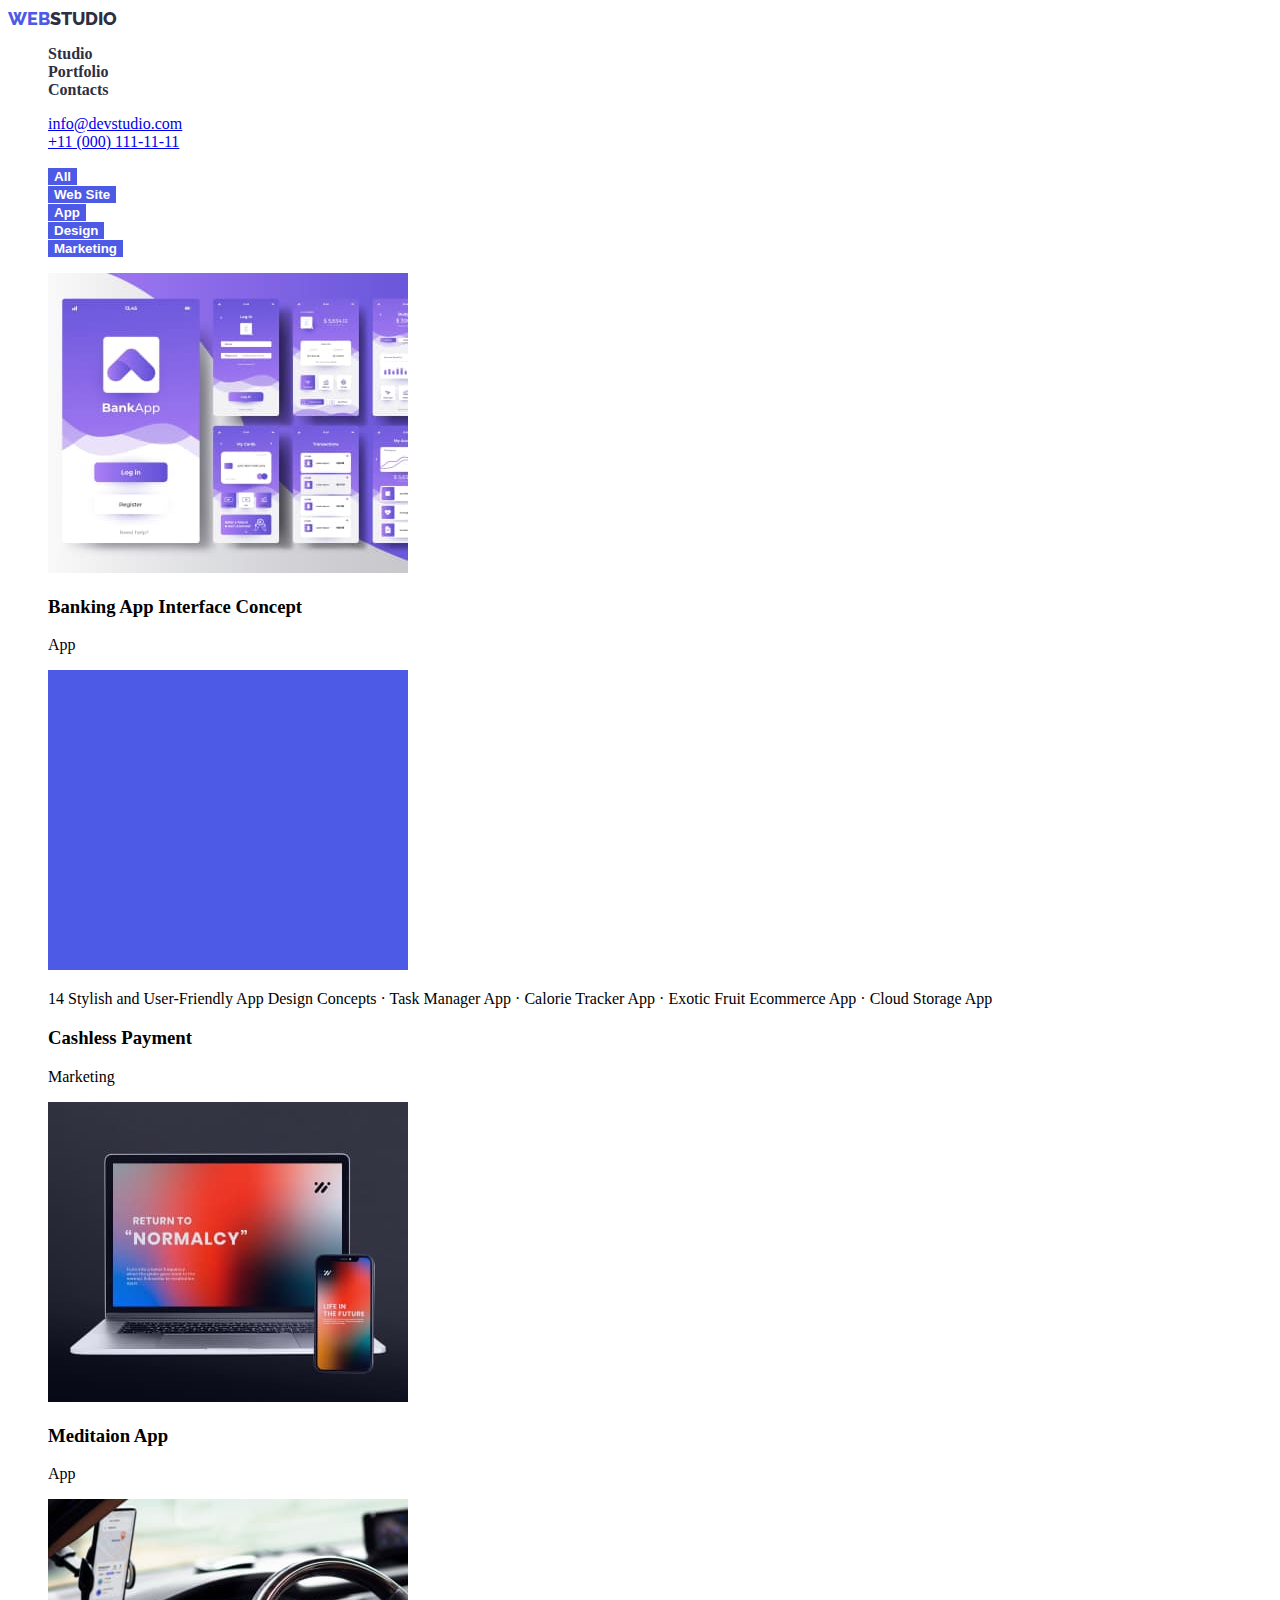
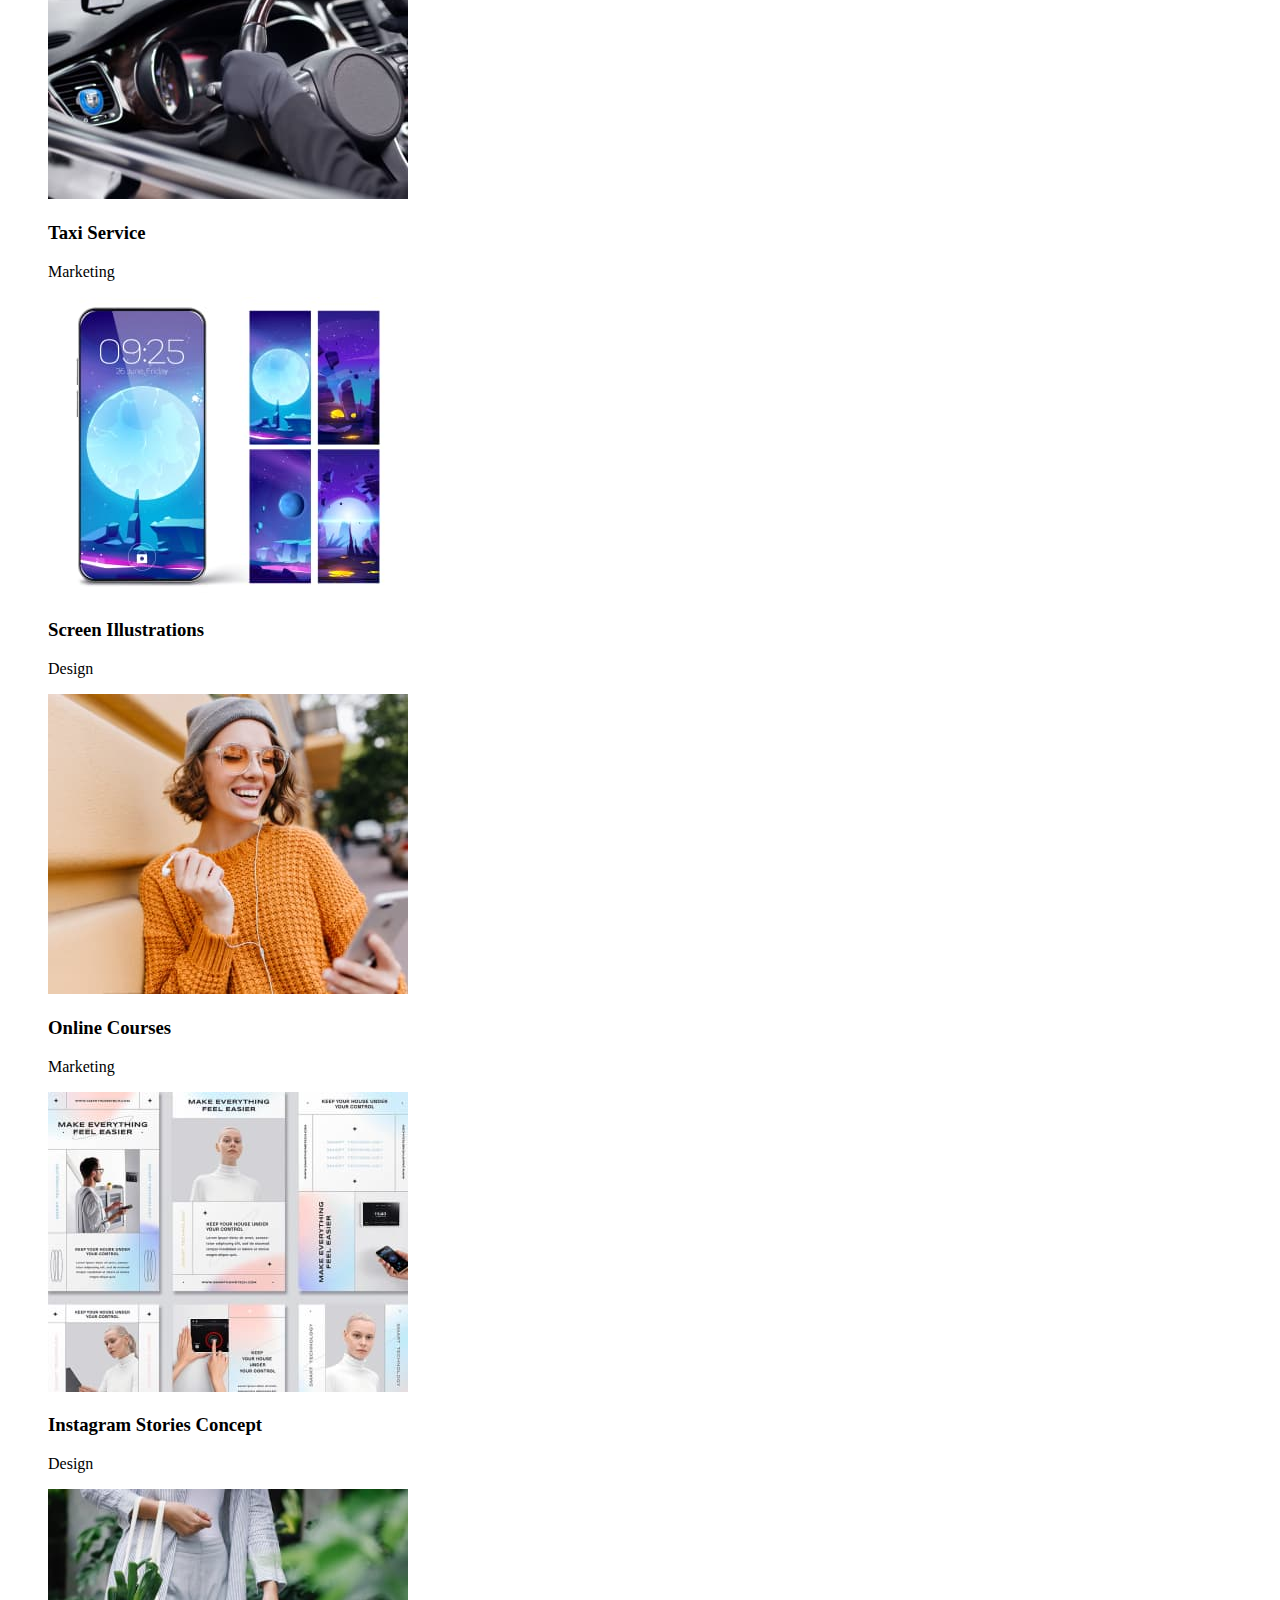
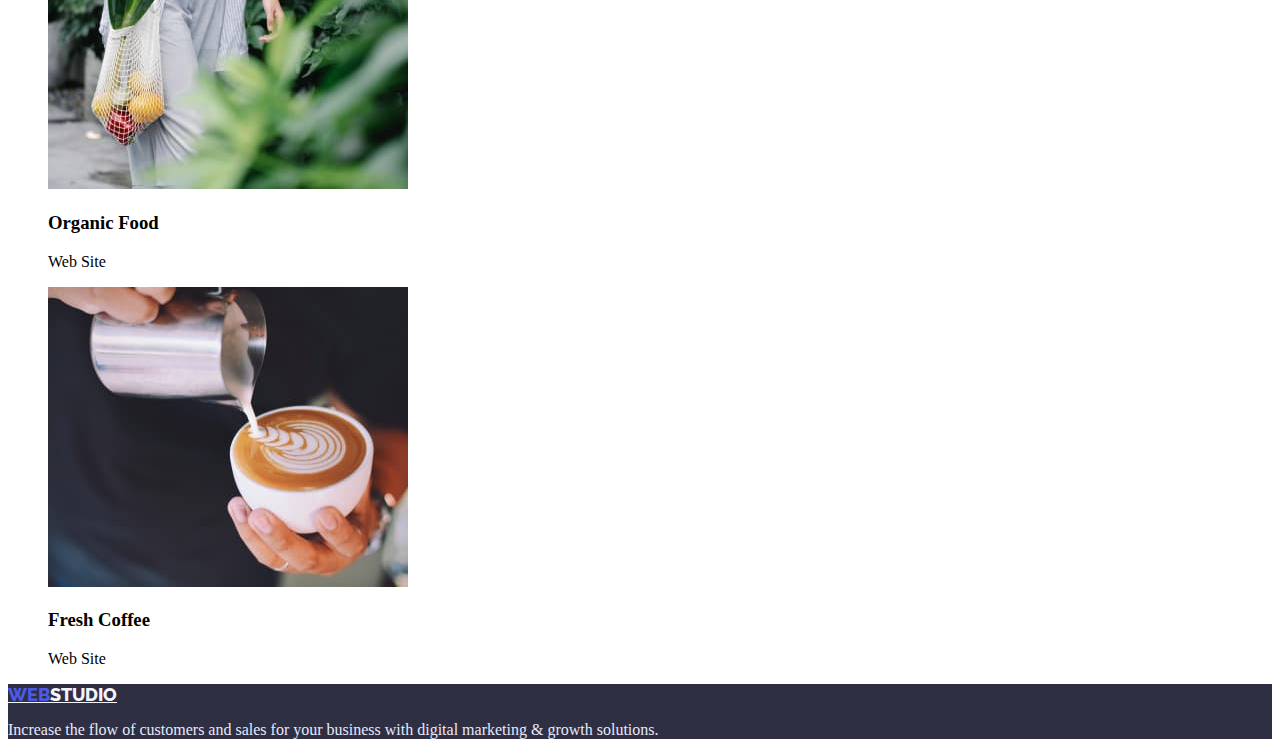
==== portfolio.html @ eb007841 "add" ====
<!DOCTYPE html>
<html lang="en">
<head>
    <meta charset="UTF-8">
    <meta http-equiv="X-UA-Compatible" content="IE=edge">
    <meta name="viewport" content="width=device-width, initial-scale=1.0">
    <title>Portfolio</title>
    <link rel="stylesheet" href="style.css">
    <link href="https://fonts.googleapis.com/css2?family=Raleway:wght@700&family=Roboto:wght@400;500;700;900&display=swap" rel="stylesheet">
    <link rel="stylesheet" href="style.css">

</head>
<body>
    <header class="header">
    
        <nav>
            <a class="logo" href="">
                <span class="web-logo">WEB</span>STUDIO
            </a>
    
            <ul>
                <li> <a class="header-link" href="./index.html"> Studio </a> </li>
                <li> <a class="header-link" href="./portfolio.html"> Portfolio </a> </li>
                <li> <a class="header-link" href=""> Contacts </a> </li>
            </ul>
    
        </nav>
    
        <ul class="contacts">
            <li> <a href="mailto:info@devstudio.com">info@devstudio.com</a></li>
            <li> <a href="tel:+110001111111">+11 (000) 111-11-11</a></li>
        </ul>
    </header>

    <main>
        <h1 hidden>Title</h1>
        <section>
        <h2 hidden>Button</h2>
        <ul>
            <li><button type="button" class="portfolio-btn">All</button></li>
            <li><button type="button" class="portfolio-btn">Web Site</button></li>
            <li><button type="button" class="portfolio-btn">App</button></li>
            <li><button type="button" class="portfolio-btn">Design</button></li>
            <li><button type="button" class="portfolio-btn">Marketing</button></li>
        </ul>
        </section>
        
        <section>
        <h2 hidden>Images portfolio</h2>
        <ul>
            <li>
                <img src="./images/img1.jpg" alt = "Banking App Interface Concept" width="360" height="300">
                <p hidden>14 Stylish and User-Friendly App Design Concepts · Task Manager App · Calorie Tracker App · Exotic Fruit Ecommerce App · Cloud Storage App</p>
                <h3>Banking App Interface Concept</h3>
                <p>App</p>
            </li> 
            <li>
                <img src="./images/img2.jpg" alt="Cashless Payment" width="360" height="300">
                <p>14 Stylish and User-Friendly App Design Concepts · Task Manager App · Calorie Tracker App · Exotic Fruit Ecommerce App · Cloud Storage App</p>
                <h3>Cashless Payment</h3>
                <p>Marketing</p>
            </li>
            <li>
                <img src="./images/img3.jpg" alt="Meditaion App" width="360" height="300">
                <p hidden>14 Stylish and User-Friendly App Design Concepts · Task Manager App · Calorie Tracker App · Exotic Fruit Ecommerce App · Cloud Storage App</p>
                <h3>Meditaion App</h3>
                <p>App</p>
            </li>
            <li>
                <img src="./images/img4.jpg" alt="Taxi Service" width="360" height="300">
                <p hidden>14 Stylish and User-Friendly App Design Concepts · Task Manager App · Calorie Tracker App · Exotic Fruit Ecommerce App · Cloud Storage App</p>
                <h3>Taxi Service</h3>
                <p>Marketing</p>
            </li>
            <li>
                <img src="./images/img5.jpg" alt="Screen Illustrations" width="360" height="300">
                <p hidden>14 Stylish and User-Friendly App Design Concepts · Task Manager App · Calorie Tracker App · Exotic Fruit Ecommerce App · Cloud Storage App</p>
                <h3>Screen Illustrations</h3>
                <p>Design</p>
            </li>
            <li>
                <img src="./images/img6.jpg" alt="Online Courses" width="360" height="300">
                <p hidden>14 Stylish and User-Friendly App Design Concepts · Task Manager App · Calorie Tracker App · Exotic Fruit Ecommerce App · Cloud Storage App</p>
                <h3>Online Courses</h3>
                <p>Marketing</p>
            </li>
            <li>
                <img src="./images/img7.jpg" alt="Instagram Stories Concept" width="360" height="300">
                <p hidden>14 Stylish and User-Friendly App Design Concepts · Task Manager App · Calorie Tracker App · Exotic Fruit Ecommerce App · Cloud Storage App</p>
                <h3>Instagram Stories Concept</h3>
                <p>Design</p>
            </li>
            <li>
                <img src="./images/img8.jpg" alt="Organic Food" width="360" height="300">
                <p hidden>14 Stylish and User-Friendly App Design Concepts · Task Manager App · Calorie Tracker App · Exotic Fruit Ecommerce App · Cloud Storage App</p>
                <h3>Organic Food</h3>
                <p>Web Site</p>
            </li>
            <li>
                <img src="./images/img9.jpg" alt="Fresh Coffee" width="360" height="300">
                <p hidden>14 Stylish and User-Friendly App Design Concepts · Task Manager App · Calorie Tracker App · Exotic Fruit Ecommerce App · Cloud Storage App</p>
                <h3>Fresh Coffee</h3>
                <p>Web Site</p>
            </li>
        </ul>
        </section>

    </main>

    <footer class="footer">
        <a class="logo-footer" href="/">
            <span class="web-logo">WEB</span>STUDIO
        </a>
    
        <p class="footer-text">
            Increase the flow of customers and sales for your business with digital marketing & growth solutions.
        </p>
        
    </footer>
    
</body>
</html>
---- style.css ----
/*робимо основні кольори*/
:root {
 --primary-brand-color: #4D5AE5;
 --title-text-color: #2E2F42;
 --success-color:#31D0AA;
 --primary-text-color: #434455;
 --subtle-text-color: #8E8F99;
 --accent-color: #E7E9FC;
 --light-color:#F4F4FD;
};

body {
    background-color: #E5E5E5;
    font-family: 'Roboto', sans-serif;
    color: var(--primary-text-color);
    font-size: 16px;
    line-height: 24px;
    font-style: normal;
}

/*прибираємо зі списків крапочки*/
ul{
    list-style: none;
}

/*роблю оформлення header*/
.header{
    background-color: #FFFFFF;
    color: var (--title-text-color);
}

.logo {
    color: var(--title-text-color);
    font-family: 'Raleway';
    font-weight: 800;
    font-size: 18px;
    text-decoration: none;

}

.web-logo {
    color: var(--primary-brand-color);
    font-family: 'Raleway';
    font-weight: 800;
    font-size: 18px;
    text-decoration: none
}

.header-link {
    color: var(--title-text-color);
    font-weight: 600;
    text-decoration: none;
}

.header-link:hover {
    color: var(--primary-text-color);
    font-weight: 600;
}

.header-link:focus {
    color: var(--primary-brand-color);
    font-weight: 600;
}

.contacts {
    color: var(--primary-text-color);
    font-weight: 400;
    text-decoration: none;
}

.cotacts:hover {
    color: var(--primary-brand-color);
}

/*оформлення першої секції з заголовками*/
.header-title {
    background-color: var(--title-text-color);
}

.main-title {
    color:#FFFFFF;
    font-weight: 600;
    font-size: 56px;
    line-height: 60px;
}

.main-button {
    background-color: var(--primary-brand-color);
    color: #FFFFFF;
    font-weight: 600;
    line-height: 19px;
    border: none;
}

.main-button:focus {
    background-color: #404BBF;
}
/*офорлюю частину з картинками*/
.offer {
}
/*частина, де прописуються, що роблять*/
.h2-title {
    color: var(--title-text-color);
    font-weight: 600;
    font-size: 36px;
    line-height: 40px;
}

.h3-title {
    color: var(--title-text-color);
    font-weight: 600;
    font-size: 20px;
}

.list {
    color: var(--primary-text-color);
    font-weight: 400;
}
/*частина команди*/
.team {
    background-color: var(--light-color);
}
/*футер*/
.footer {
    background-color: var(--title-text-color);
}

.logo-footer {
    color: var(--light-color);
    font-family: 'Raleway';
    font-weight: 800;
    font-size: 18px;
    line-height: 21px;
    text-emphasis: none;
}

.footer-text {
    color: var(--accent-color);
    font-weight: 400;
}

/*сторінка портфоліо*/
.portfolio-btn {
    background-color: var(--primary-brand-color);
    color: #FFFFFF;
    border: none;
    font-weight: 600;
}

.portfolio-btn:
---- style.css ----
/*робимо основні кольори*/
:root {
 --primary-brand-color: #4D5AE5;
 --title-text-color: #2E2F42;
 --success-color:#31D0AA;
 --primary-text-color: #434455;
 --subtle-text-color: #8E8F99;
 --accent-color: #E7E9FC;
 --light-color:#F4F4FD;
};

body {
    background-color: #E5E5E5;
    font-family: 'Roboto', sans-serif;
    color: var(--primary-text-color);
    font-size: 16px;
    line-height: 24px;
    font-style: normal;
}

/*прибираємо зі списків крапочки*/
ul{
    list-style: none;
}

/*роблю оформлення header*/
.header{
    background-color: #FFFFFF;
    color: var (--title-text-color);
}

.logo {
    color: var(--title-text-color);
    font-family: 'Raleway';
    font-weight: 800;
    font-size: 18px;
    text-decoration: none;

}

.web-logo {
    color: var(--primary-brand-color);
    font-family: 'Raleway';
    font-weight: 800;
    font-size: 18px;
    text-decoration: none
}

.header-link {
    color: var(--title-text-color);
    font-weight: 600;
    text-decoration: none;
}

.header-link:hover {
    color: var(--primary-text-color);
    font-weight: 600;
}

.header-link:focus {
    color: var(--primary-brand-color);
    font-weight: 600;
}

.contacts {
    color: var(--primary-text-color);
    font-weight: 400;
    text-decoration: none;
}

.cotacts:hover {
    color: var(--primary-brand-color);
}

/*оформлення першої секції з заголовками*/
.header-title {
    background-color: var(--title-text-color);
}

.main-title {
    color:#FFFFFF;
    font-weight: 600;
    font-size: 56px;
    line-height: 60px;
}

.main-button {
    background-color: var(--primary-brand-color);
    color: #FFFFFF;
    font-weight: 600;
    line-height: 19px;
    border: none;
}

.main-button:focus {
    background-color: #404BBF;
}
/*офорлюю частину з картинками*/
.offer {
}
/*частина, де прописуються, що роблять*/
.h2-title {
    color: var(--title-text-color);
    font-weight: 600;
    font-size: 36px;
    line-height: 40px;
}

.h3-title {
    color: var(--title-text-color);
    font-weight: 600;
    font-size: 20px;
}

.list {
    color: var(--primary-text-color);
    font-weight: 400;
}
/*частина команди*/
.team {
    background-color: var(--light-color);
}
/*футер*/
.footer {
    background-color: var(--title-text-color);
}

.logo-footer {
    color: var(--light-color);
    font-family: 'Raleway';
    font-weight: 800;
    font-size: 18px;
    line-height: 21px;
    text-emphasis: none;
}

.footer-text {
    color: var(--accent-color);
    font-weight: 400;
}

/*сторінка портфоліо*/
.portfolio-btn {
    background-color: var(--primary-brand-color);
    color: #FFFFFF;
    border: none;
    font-weight: 600;
}

.portfolio-btn:
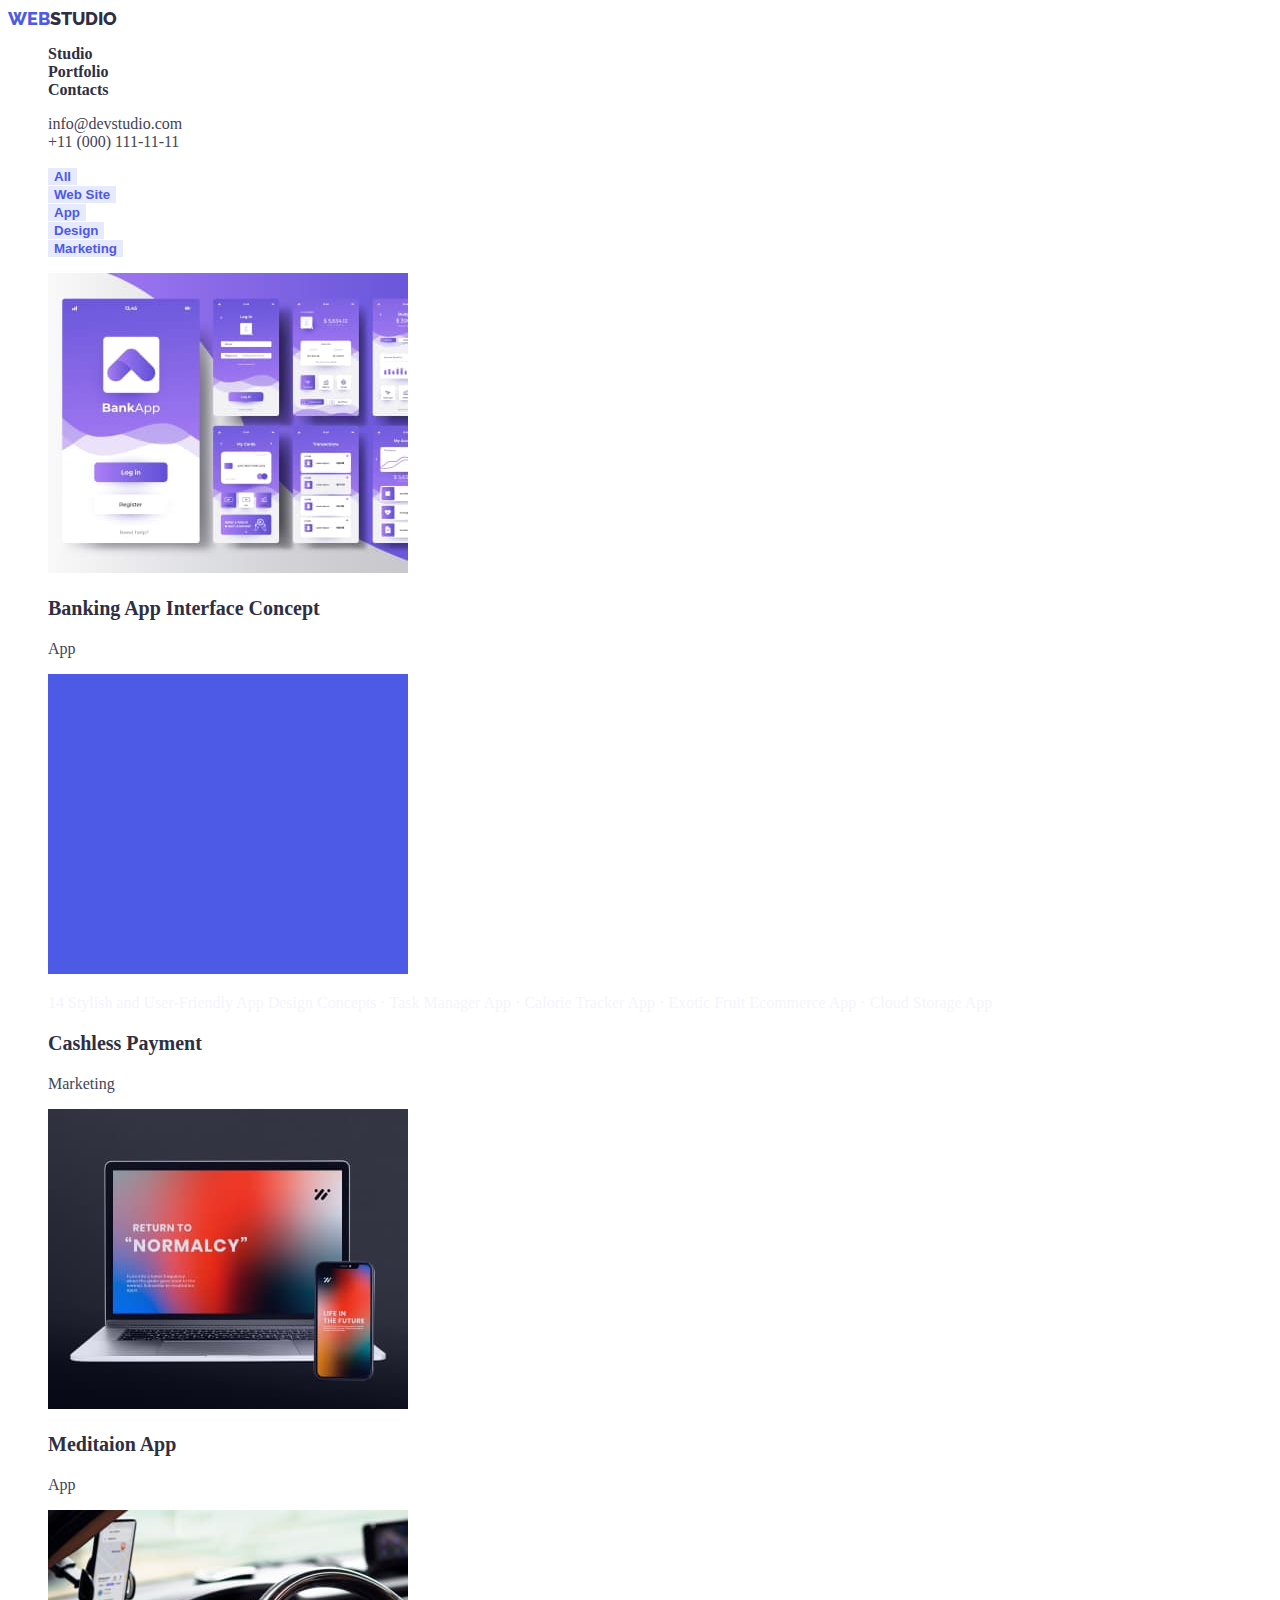
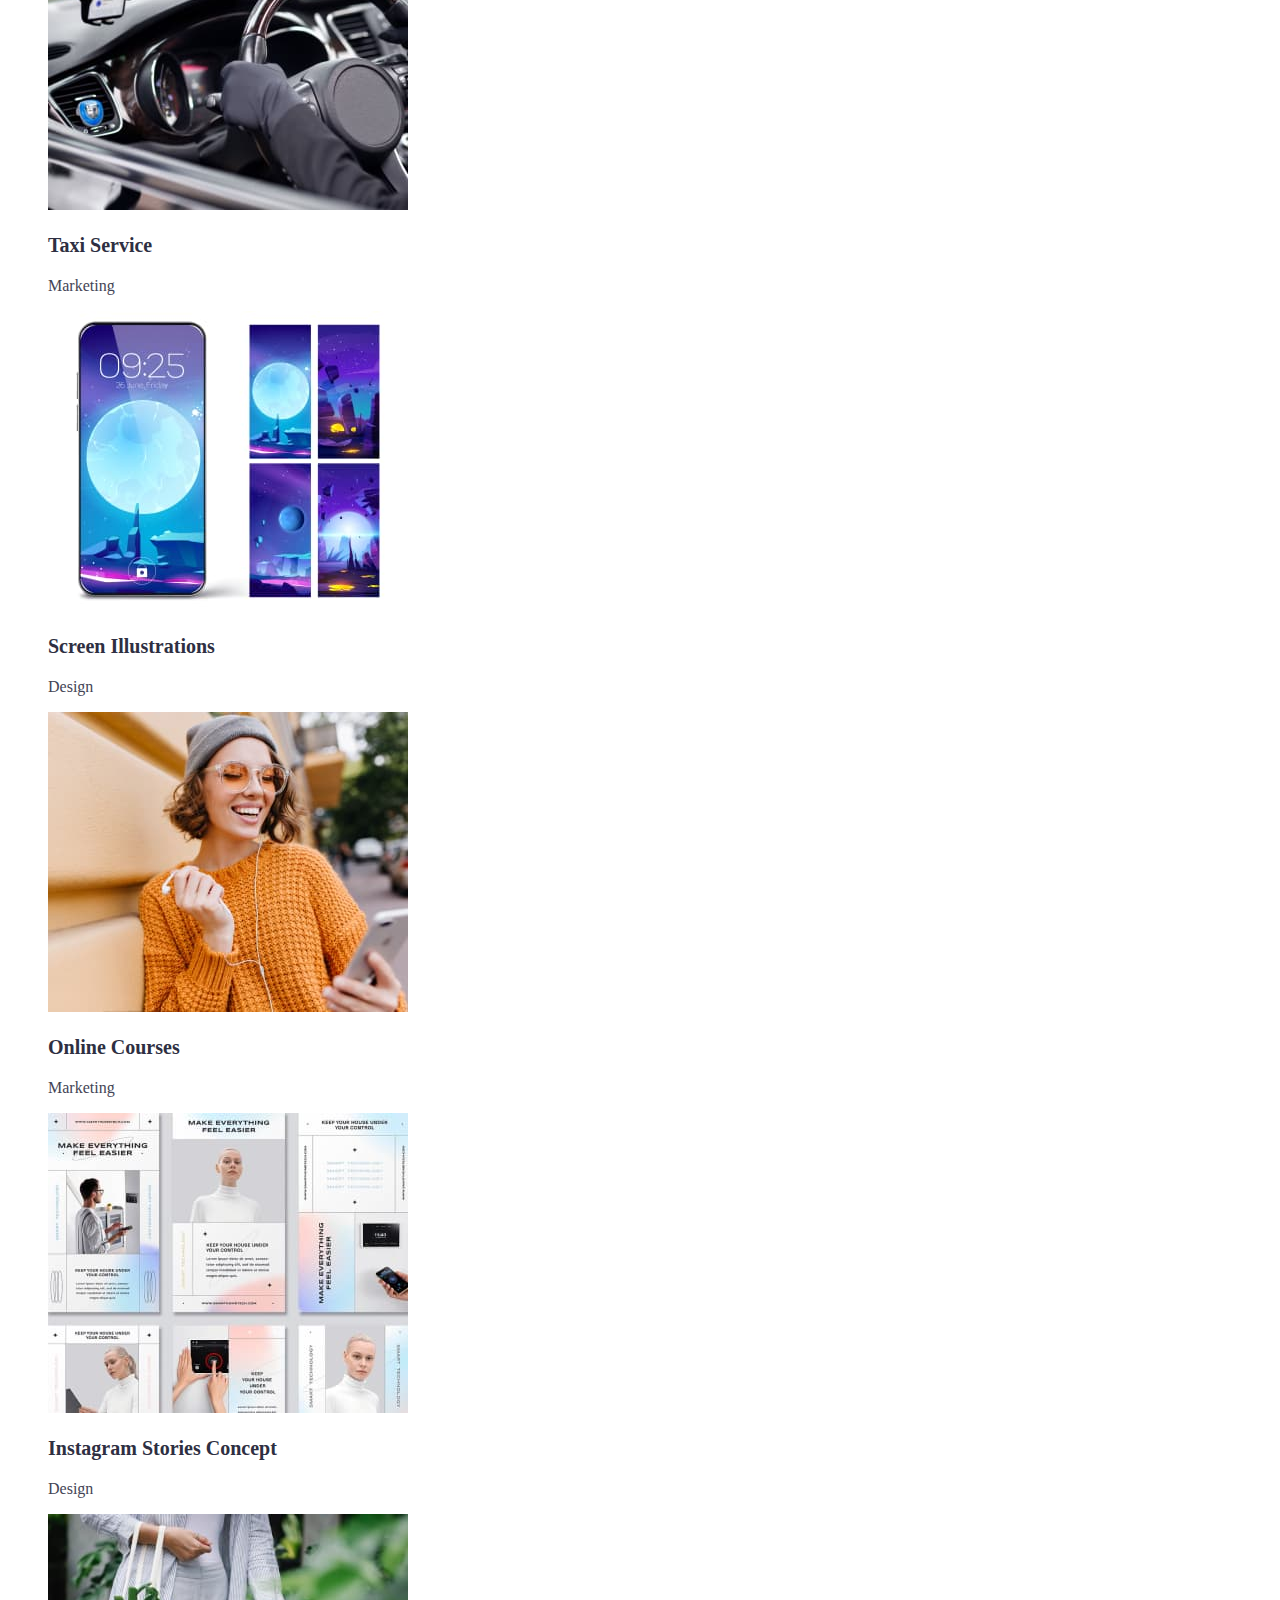
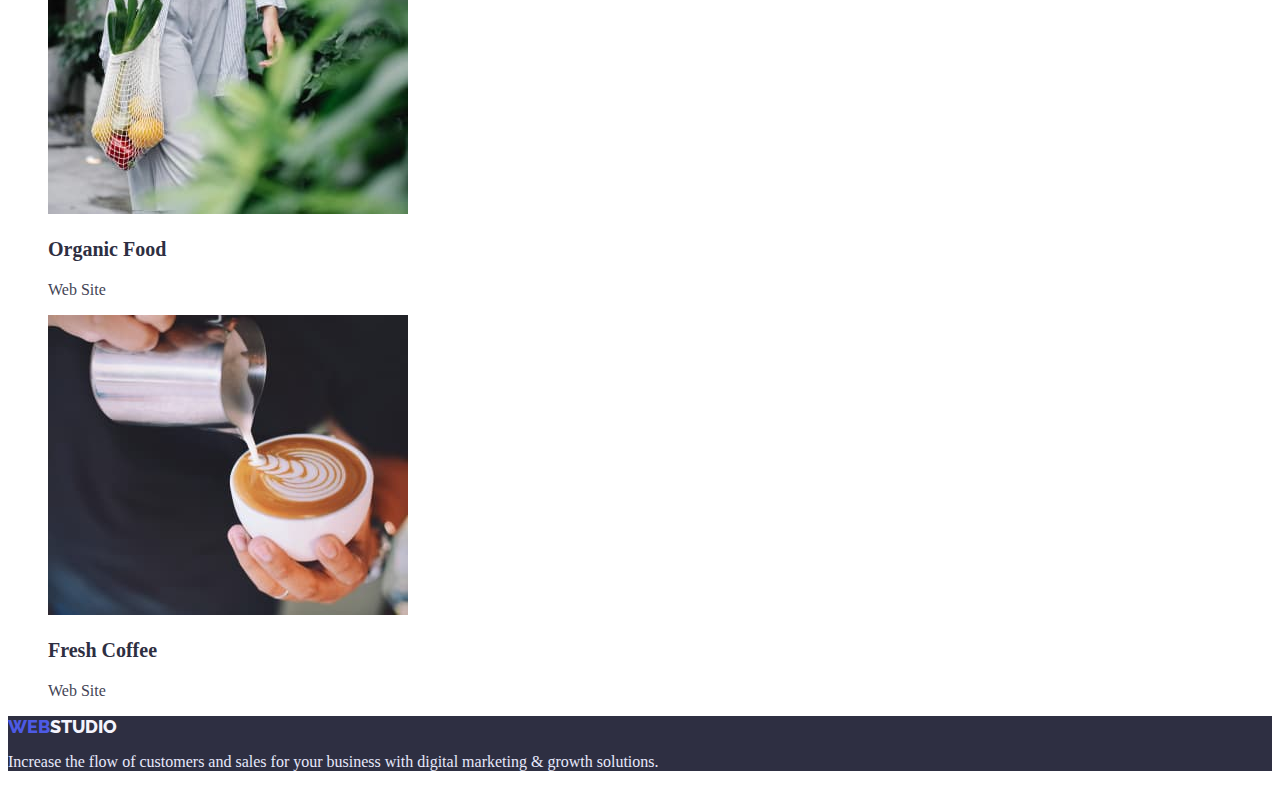
==== commit ec6be8b1: "Fixed" ====
--- a/portfolio.html
+++ b/portfolio.html
@@ -7,7 +7,6 @@
     <title>Portfolio</title>
     <link rel="stylesheet" href="style.css">
     <link href="https://fonts.googleapis.com/css2?family=Raleway:wght@700&family=Roboto:wght@400;500;700;900&display=swap" rel="stylesheet">
-    <link rel="stylesheet" href="style.css">
 
 </head>
 <body>
@@ -26,9 +25,9 @@
     
         </nav>
     
-        <ul class="contacts">
-            <li> <a href="mailto:info@devstudio.com">info@devstudio.com</a></li>
-            <li> <a href="tel:+110001111111">+11 (000) 111-11-11</a></li>
+        <ul>
+            <li> <a class="contacts" href="mailto:info@devstudio.com">info@devstudio.com</a></li>
+            <li> <a class="contacts" href="tel:+110001111111">+11 (000) 111-11-11</a></li>
         </ul>
     </header>
 
@@ -47,59 +46,59 @@
         
         <section>
         <h2 hidden>Images portfolio</h2>
-        <ul>
-            <li>
+        <ul class="portfolio-li">
+            <li class="list">
                 <img src="./images/img1.jpg" alt = "Banking App Interface Concept" width="360" height="300">
-                <p hidden>14 Stylish and User-Friendly App Design Concepts · Task Manager App · Calorie Tracker App · Exotic Fruit Ecommerce App · Cloud Storage App</p>
-                <h3>Banking App Interface Concept</h3>
+                <p hidden class="hidden-text">14 Stylish and User-Friendly App Design Concepts · Task Manager App · Calorie Tracker App · Exotic Fruit Ecommerce App · Cloud Storage App</p>
+                <h3 class="h3-title">Banking App Interface Concept</h3>
                 <p>App</p>
             </li> 
-            <li>
+            <li class="list">
                 <img src="./images/img2.jpg" alt="Cashless Payment" width="360" height="300">
-                <p>14 Stylish and User-Friendly App Design Concepts · Task Manager App · Calorie Tracker App · Exotic Fruit Ecommerce App · Cloud Storage App</p>
-                <h3>Cashless Payment</h3>
+                <p class="hidden-text">14 Stylish and User-Friendly App Design Concepts · Task Manager App · Calorie Tracker App · Exotic Fruit Ecommerce App · Cloud Storage App</p>
+                <h3 class="h3-title">Cashless Payment</h3>
                 <p>Marketing</p>
             </li>
-            <li>
+            <li class="list">
                 <img src="./images/img3.jpg" alt="Meditaion App" width="360" height="300">
-                <p hidden>14 Stylish and User-Friendly App Design Concepts · Task Manager App · Calorie Tracker App · Exotic Fruit Ecommerce App · Cloud Storage App</p>
-                <h3>Meditaion App</h3>
+                <p hidden class="hidden-text">14 Stylish and User-Friendly App Design Concepts · Task Manager App · Calorie Tracker App · Exotic Fruit Ecommerce App · Cloud Storage App</p>
+                <h3 class="h3-title">Meditaion App</h3>
                 <p>App</p>
             </li>
-            <li>
+            <li class="list">
                 <img src="./images/img4.jpg" alt="Taxi Service" width="360" height="300">
-                <p hidden>14 Stylish and User-Friendly App Design Concepts · Task Manager App · Calorie Tracker App · Exotic Fruit Ecommerce App · Cloud Storage App</p>
-                <h3>Taxi Service</h3>
+                <p hidden class="hidden-text">14 Stylish and User-Friendly App Design Concepts · Task Manager App · Calorie Tracker App · Exotic Fruit Ecommerce App · Cloud Storage App</p>
+                <h3 class="h3-title">Taxi Service</h3>
                 <p>Marketing</p>
             </li>
-            <li>
+            <li class="list">
                 <img src="./images/img5.jpg" alt="Screen Illustrations" width="360" height="300">
-                <p hidden>14 Stylish and User-Friendly App Design Concepts · Task Manager App · Calorie Tracker App · Exotic Fruit Ecommerce App · Cloud Storage App</p>
-                <h3>Screen Illustrations</h3>
+                <p hidden class="hidden-text">14 Stylish and User-Friendly App Design Concepts · Task Manager App · Calorie Tracker App · Exotic Fruit Ecommerce App · Cloud Storage App</p>
+                <h3 class="h3-title">Screen Illustrations</h3>
                 <p>Design</p>
             </li>
-            <li>
+            <li class="list">
                 <img src="./images/img6.jpg" alt="Online Courses" width="360" height="300">
-                <p hidden>14 Stylish and User-Friendly App Design Concepts · Task Manager App · Calorie Tracker App · Exotic Fruit Ecommerce App · Cloud Storage App</p>
-                <h3>Online Courses</h3>
+                <p hidden class="hidden-text"> 14 Stylish and User-Friendly App Design Concepts · Task Manager App · Calorie Tracker App · Exotic Fruit Ecommerce App · Cloud Storage App</p>
+                <h3 class="h3-title">Online Courses</h3>
                 <p>Marketing</p>
             </li>
-            <li>
+            <li class="list">
                 <img src="./images/img7.jpg" alt="Instagram Stories Concept" width="360" height="300">
-                <p hidden>14 Stylish and User-Friendly App Design Concepts · Task Manager App · Calorie Tracker App · Exotic Fruit Ecommerce App · Cloud Storage App</p>
-                <h3>Instagram Stories Concept</h3>
+                <p hidden class="hidden-text">14 Stylish and User-Friendly App Design Concepts · Task Manager App · Calorie Tracker App · Exotic Fruit Ecommerce App · Cloud Storage App</p>
+                <h3 class="h3-title">Instagram Stories Concept</h3>
                 <p>Design</p>
             </li>
-            <li>
+            <li class="list">
                 <img src="./images/img8.jpg" alt="Organic Food" width="360" height="300">
-                <p hidden>14 Stylish and User-Friendly App Design Concepts · Task Manager App · Calorie Tracker App · Exotic Fruit Ecommerce App · Cloud Storage App</p>
-                <h3>Organic Food</h3>
+                <p hidden class="hidden-text">14 Stylish and User-Friendly App Design Concepts · Task Manager App · Calorie Tracker App · Exotic Fruit Ecommerce App · Cloud Storage App</p>
+                <h3 class="h3-title">Organic Food</h3>
                 <p>Web Site</p>
             </li>
-            <li>
+            <li class="list">
                 <img src="./images/img9.jpg" alt="Fresh Coffee" width="360" height="300">
-                <p hidden>14 Stylish and User-Friendly App Design Concepts · Task Manager App · Calorie Tracker App · Exotic Fruit Ecommerce App · Cloud Storage App</p>
-                <h3>Fresh Coffee</h3>
+                <p hidden class="hidden-text">14 Stylish and User-Friendly App Design Concepts · Task Manager App · Calorie Tracker App · Exotic Fruit Ecommerce App · Cloud Storage App</p>
+                <h3 class="h3-title">Fresh Coffee</h3>
                 <p>Web Site</p>
             </li>
         </ul>
--- a/style.css
+++ b/style.css
@@ -70,6 +70,7 @@
 
 .cotacts:hover {
     color: var(--primary-brand-color);
+    text-decoration: none;
 }
 
 /*оформлення першої секції з заголовками*/
@@ -90,14 +91,17 @@
     font-weight: 600;
     line-height: 19px;
     border: none;
+    cursor: pointer;
 }
 
 .main-button:focus {
     background-color: #404BBF;
 }
+
 /*офорлюю частину з картинками*/
 .offer {
 }
+
 /*частина, де прописуються, що роблять*/
 .h2-title {
     color: var(--title-text-color);
@@ -131,7 +135,7 @@
     font-weight: 800;
     font-size: 18px;
     line-height: 21px;
-    text-emphasis: none;
+    text-decoration: none;
 }
 
 .footer-text {
@@ -141,13 +145,28 @@
 
 /*сторінка портфоліо*/
 .portfolio-btn {
+    background-color: var(--accent-color);
+    color: var(--primary-brand-color);
+    border: none;
+    font-weight: 600;
+    cursor: pointer;
+}
+
+.portfolio-btn:hover {
     background-color: var(--primary-brand-color);
     color: #FFFFFF;
-    border: none;
-    font-weight: 600;
 }
 
-.portfolio-btn:
+.portfolio-main {
+    
+}
+
+
+.hidden-text {
+    font-weight: 400;
+    font-size: 16px;
+    color: var(--light-color);
+}
 
 
 
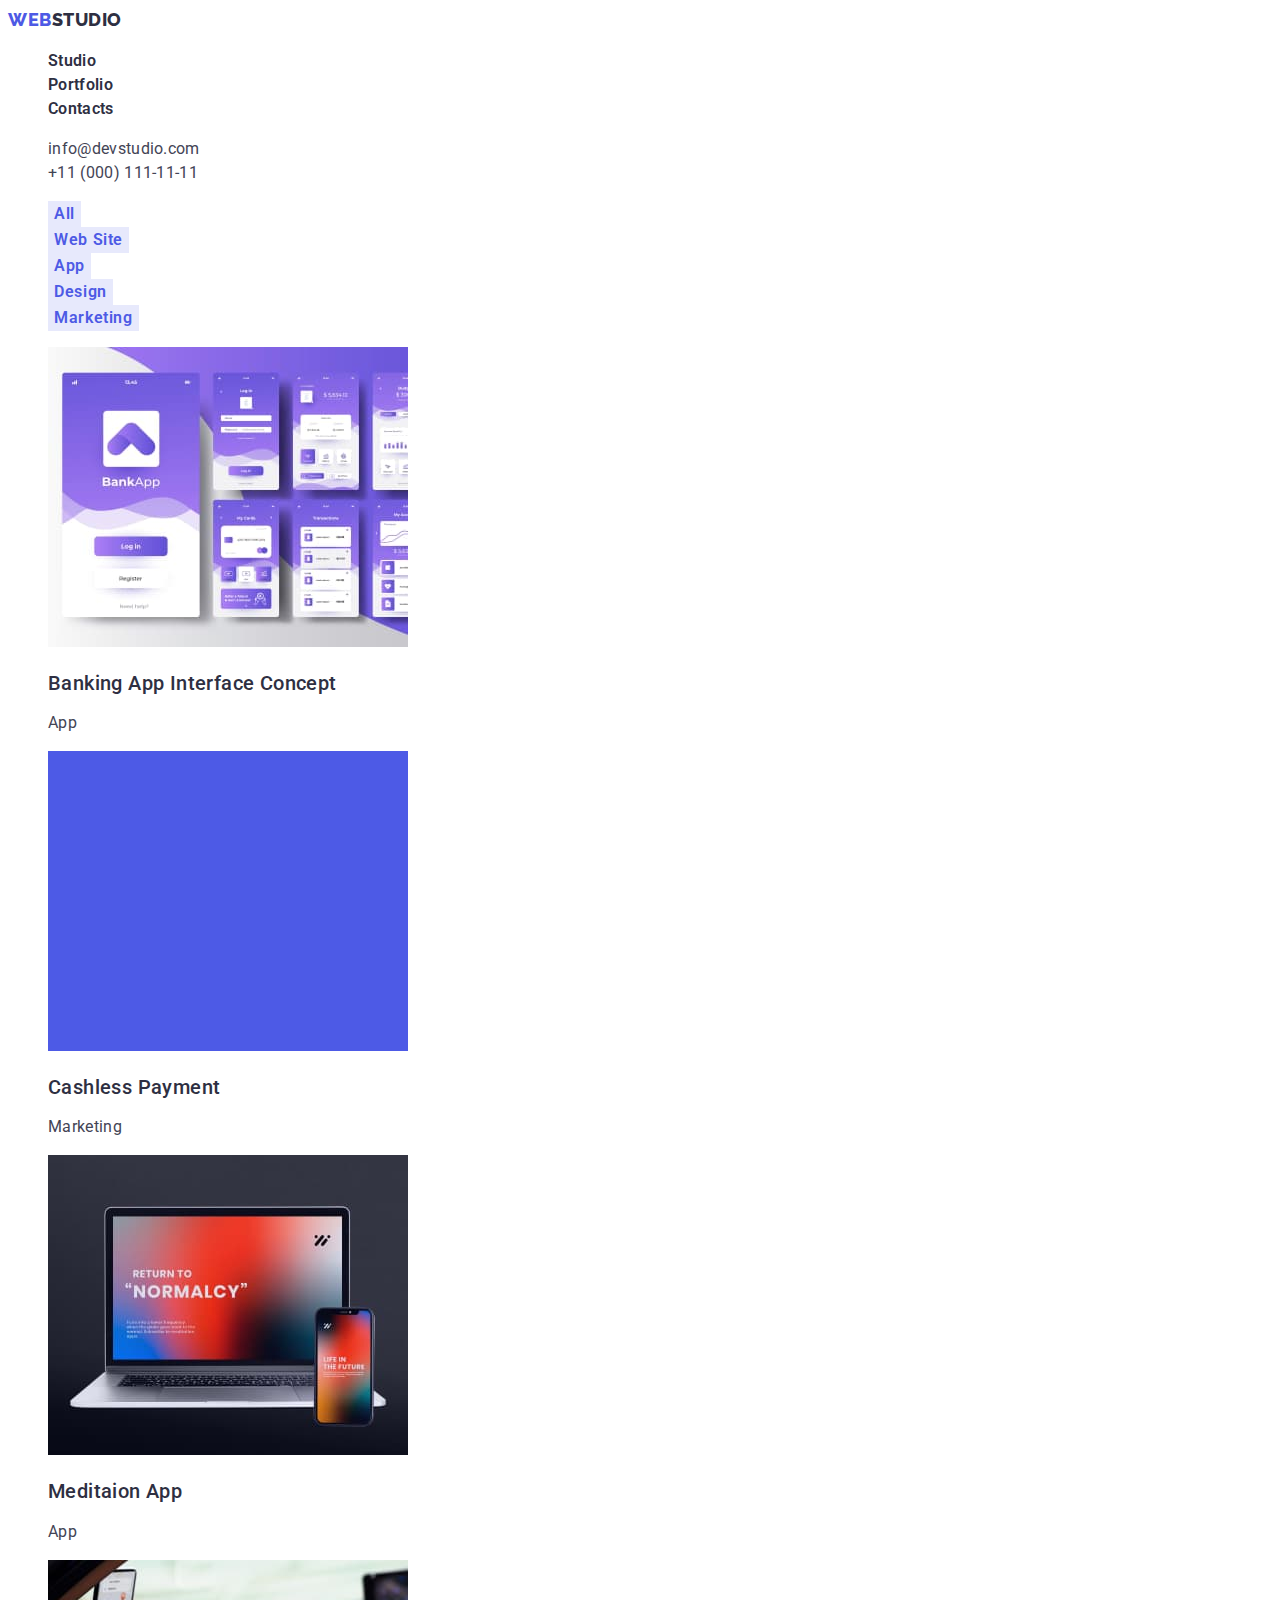
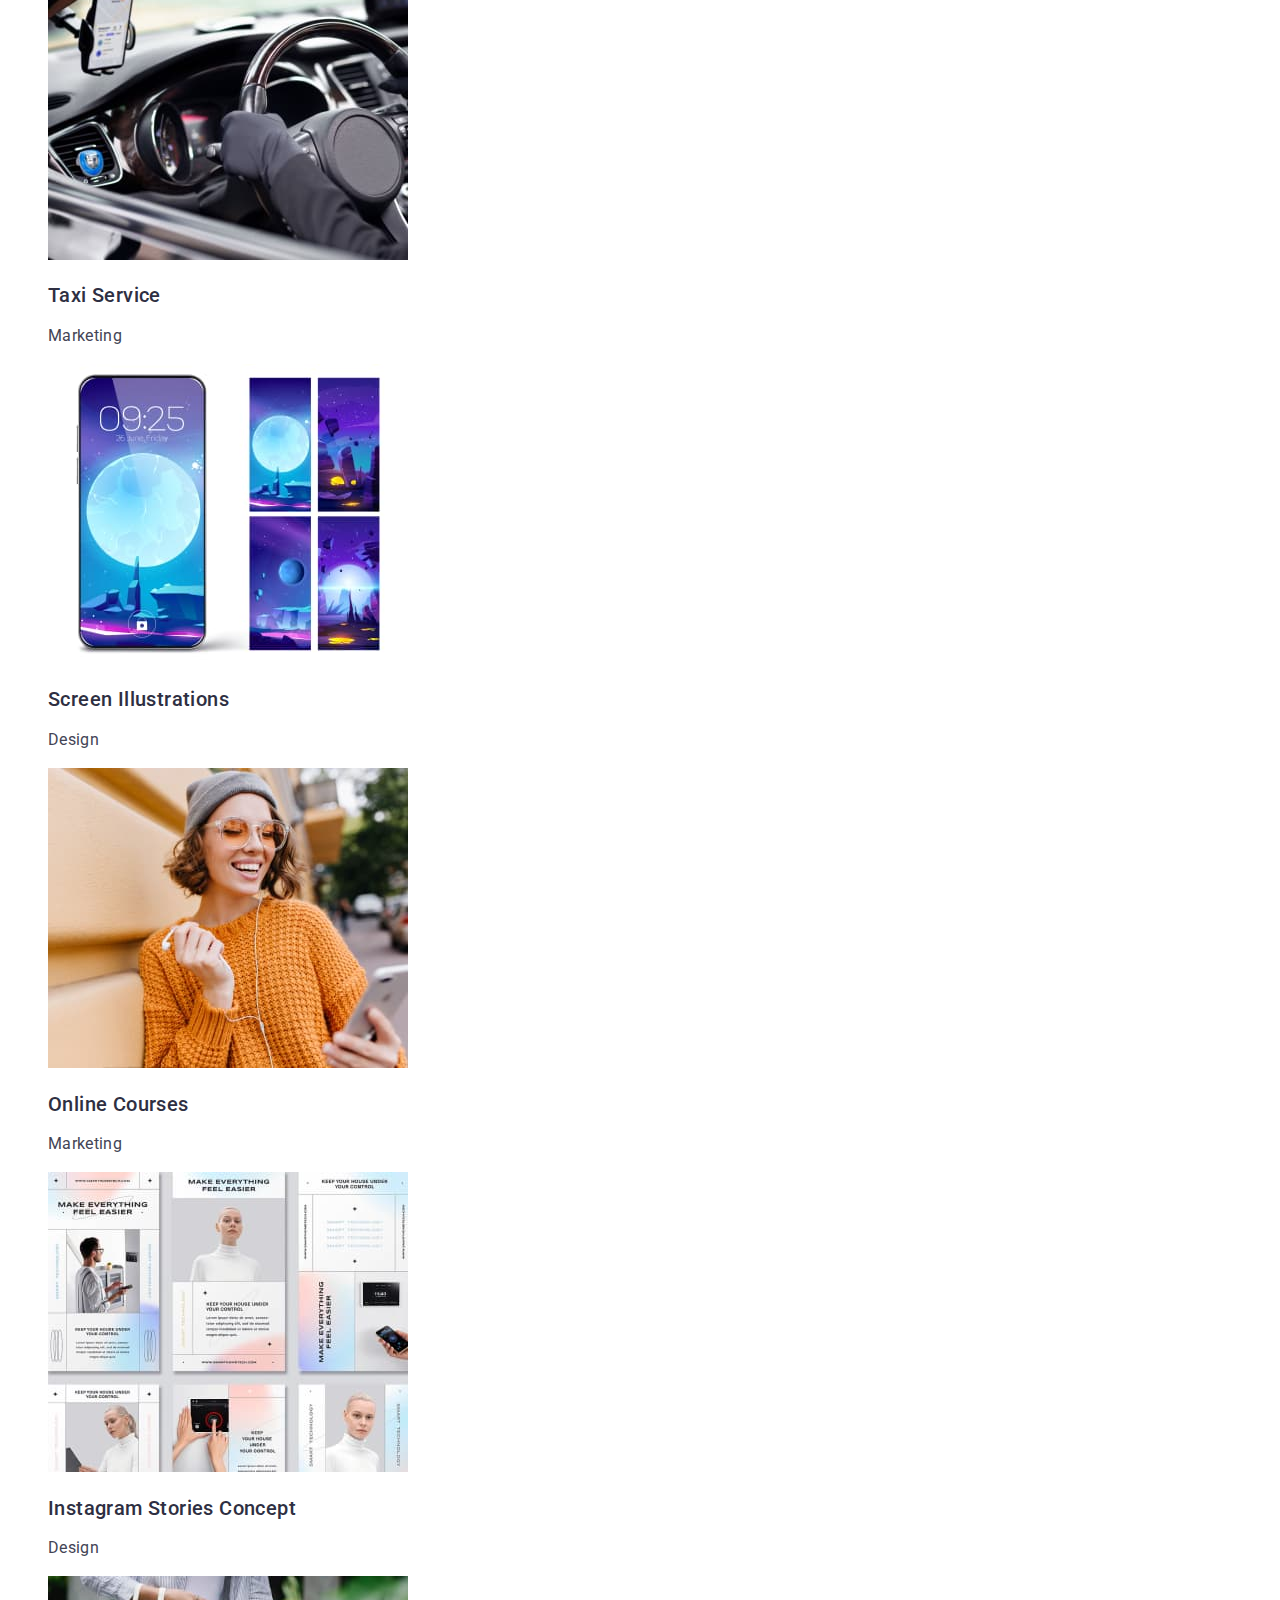
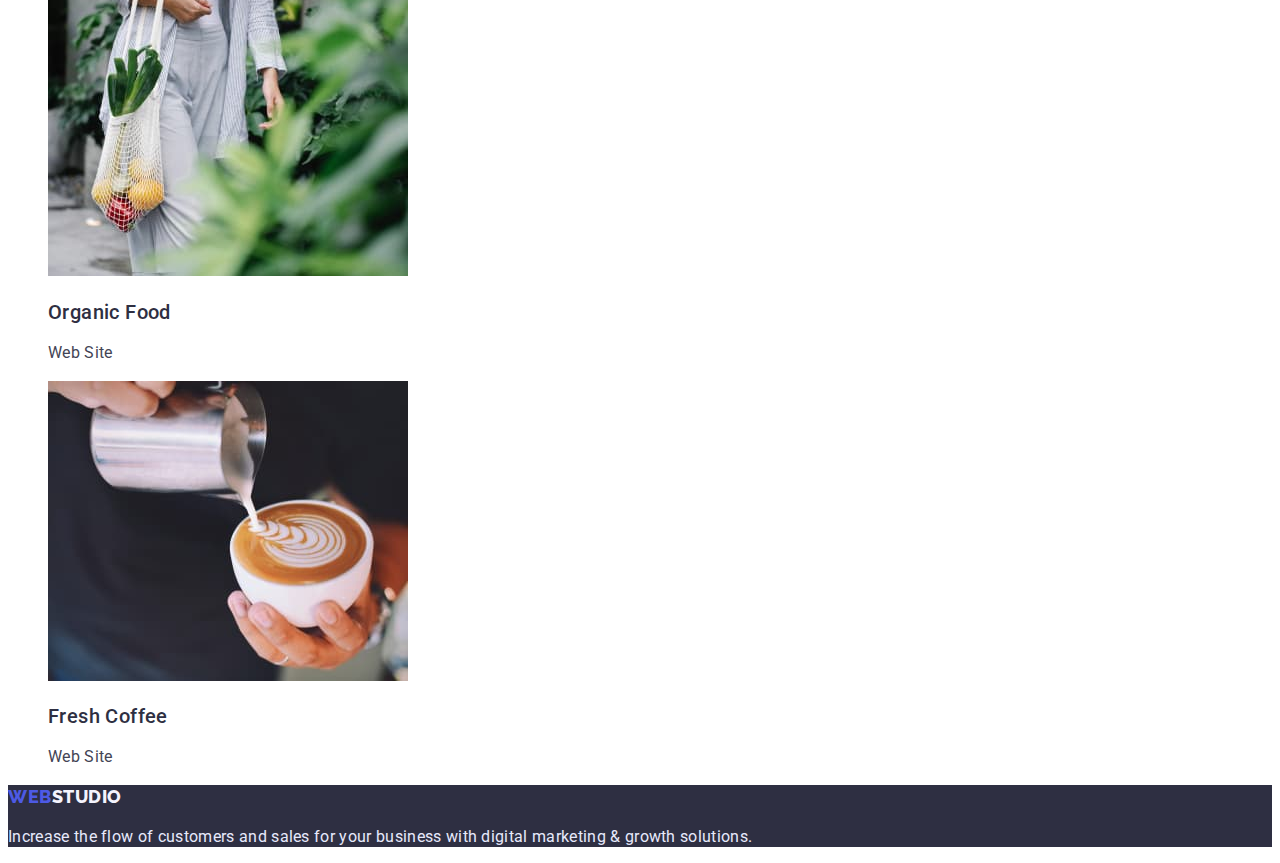
==== commit c364bdae: "fixed" ====
--- a/portfolio.html
+++ b/portfolio.html
@@ -5,8 +5,10 @@
     <meta http-equiv="X-UA-Compatible" content="IE=edge">
     <meta name="viewport" content="width=device-width, initial-scale=1.0">
     <title>Portfolio</title>
-    <link rel="stylesheet" href="style.css">
-    <link href="https://fonts.googleapis.com/css2?family=Raleway:wght@700&family=Roboto:wght@400;500;700;900&display=swap" rel="stylesheet">
+    <link rel="stylesheet" href="./CSS/style.css">
+    <link rel="preconnect" href="https://fonts.googleapis.com">
+    <link rel="preconnect" href="https://fonts.gstatic.com" crossorigin>
+    <link href="https://fonts.googleapis.com/css2?family=Raleway:wght@800&family=Roboto:wght@400;500;700;900&display=swap" rel="stylesheet">
 
 </head>
 <body>
@@ -14,7 +16,7 @@
     
         <nav>
             <a class="logo" href="">
-                <span class="web-logo">WEB</span>STUDIO
+                <span class="web-logo">web</span>studio
             </a>
     
             <ul>
@@ -32,9 +34,10 @@
     </header>
 
     <main>
-        <h1 hidden>Title</h1>
+       
         <section>
-        <h2 hidden>Button</h2>
+        <h1 class="visually-hidden">Portfolio</h1>
+        
         <ul>
             <li><button type="button" class="portfolio-btn">All</button></li>
             <li><button type="button" class="portfolio-btn">Web Site</button></li>
@@ -42,64 +45,70 @@
             <li><button type="button" class="portfolio-btn">Design</button></li>
             <li><button type="button" class="portfolio-btn">Marketing</button></li>
         </ul>
-        </section>
         
-        <section>
-        <h2 hidden>Images portfolio</h2>
         <ul class="portfolio-li">
-            <li class="list">
-                <img src="./images/img1.jpg" alt = "Banking App Interface Concept" width="360" height="300">
-                <p hidden class="hidden-text">14 Stylish and User-Friendly App Design Concepts · Task Manager App · Calorie Tracker App · Exotic Fruit Ecommerce App · Cloud Storage App</p>
-                <h3 class="h3-title">Banking App Interface Concept</h3>
-                <p>App</p>
+            <li class="list-portfolio">
+                <a href="" >
+                    <img src="./images/img1.jpg" alt = "Banking App Interface Concept" width="360" height="300">
+                    <h2 class="h2-portfolio">Banking App Interface Concept</h2>
+                    <p class="text-portfolio">App</p>
+                </a>
             </li> 
-            <li class="list">
-                <img src="./images/img2.jpg" alt="Cashless Payment" width="360" height="300">
-                <p class="hidden-text">14 Stylish and User-Friendly App Design Concepts · Task Manager App · Calorie Tracker App · Exotic Fruit Ecommerce App · Cloud Storage App</p>
-                <h3 class="h3-title">Cashless Payment</h3>
-                <p>Marketing</p>
+            <li class="list-portfolio">
+                <a href="">
+                    <img src="./images/img2.jpg" alt="Cashless Payment" width="360" height="300">
+                    <h2 class="h2-portfolio">Cashless Payment</h2>
+                    <p class="text-portfolio">Marketing</p>
+                </a>
             </li>
-            <li class="list">
-                <img src="./images/img3.jpg" alt="Meditaion App" width="360" height="300">
-                <p hidden class="hidden-text">14 Stylish and User-Friendly App Design Concepts · Task Manager App · Calorie Tracker App · Exotic Fruit Ecommerce App · Cloud Storage App</p>
-                <h3 class="h3-title">Meditaion App</h3>
-                <p>App</p>
+            <li class="list-portfolio">
+                <a href="">
+                    <img src="./images/img3.jpg" alt="Meditaion App" width="360" height="300">
+                    <h2 class="h2-portfolio">Meditaion App</h2>
+                    <p class="text-portfolio">App</p>
+                </a>
             </li>
-            <li class="list">
-                <img src="./images/img4.jpg" alt="Taxi Service" width="360" height="300">
-                <p hidden class="hidden-text">14 Stylish and User-Friendly App Design Concepts · Task Manager App · Calorie Tracker App · Exotic Fruit Ecommerce App · Cloud Storage App</p>
-                <h3 class="h3-title">Taxi Service</h3>
-                <p>Marketing</p>
+            <li class="list-portfolio">
+                <a href="">
+                    <img src="./images/img4.jpg" alt="Taxi Service" width="360" height="300">
+                    <h2 class="h2-portfolio">Taxi Service</h2>
+                    <p class="text-portfolio">Marketing</p>
+                </a>
             </li>
-            <li class="list">
-                <img src="./images/img5.jpg" alt="Screen Illustrations" width="360" height="300">
-                <p hidden class="hidden-text">14 Stylish and User-Friendly App Design Concepts · Task Manager App · Calorie Tracker App · Exotic Fruit Ecommerce App · Cloud Storage App</p>
-                <h3 class="h3-title">Screen Illustrations</h3>
-                <p>Design</p>
+            <li class="list-portfolio">
+                <a href="">
+                    <img src="./images/img5.jpg" alt="Screen Illustrations" width="360" height="300">
+                    <h2 class="h2-portfolio">Screen Illustrations</h2>
+                    <p class="text-portfolio">Design</p>
+                </a>
             </li>
-            <li class="list">
-                <img src="./images/img6.jpg" alt="Online Courses" width="360" height="300">
-                <p hidden class="hidden-text"> 14 Stylish and User-Friendly App Design Concepts · Task Manager App · Calorie Tracker App · Exotic Fruit Ecommerce App · Cloud Storage App</p>
-                <h3 class="h3-title">Online Courses</h3>
-                <p>Marketing</p>
+            <li class="list-portfolio">
+                <a href="">
+                    <img src="./images/img6.jpg" alt="Online Courses" width="360" height="300">
+                    <h2 class="h2-portfolio">Online Courses</h2>
+                    <p class="text-portfolio">Marketing</p>
+                </a>
             </li>
-            <li class="list">
-                <img src="./images/img7.jpg" alt="Instagram Stories Concept" width="360" height="300">
-                <p hidden class="hidden-text">14 Stylish and User-Friendly App Design Concepts · Task Manager App · Calorie Tracker App · Exotic Fruit Ecommerce App · Cloud Storage App</p>
-                <h3 class="h3-title">Instagram Stories Concept</h3>
-                <p>Design</p>
+            <li class="list-portfolio">
+                <a href="">
+                    <img src="./images/img7.jpg" alt="Instagram Stories Concept" width="360" height="300">
+                    <h2 class="h2-portfolio">Instagram Stories Concept</h2>
+                    <p class="text-portfolio">Design</p>
+                </a>
             </li>
-            <li class="list">
-                <img src="./images/img8.jpg" alt="Organic Food" width="360" height="300">
-                <p hidden class="hidden-text">14 Stylish and User-Friendly App Design Concepts · Task Manager App · Calorie Tracker App · Exotic Fruit Ecommerce App · Cloud Storage App</p>
-                <h3 class="h3-title">Organic Food</h3>
-                <p>Web Site</p>
+            <li class="list-portfolio">
+                <a href="">
+                    <img src="./images/img8.jpg" alt="Organic Food" width="360" height="300">
+                    <h2 class="h2-portfolio">Organic Food</h2>
+                    <p class="text-portfolio">Web Site</p>
+                </a>
             </li>
-            <li class="list">
-                <img src="./images/img9.jpg" alt="Fresh Coffee" width="360" height="300">
-                <p hidden class="hidden-text">14 Stylish and User-Friendly App Design Concepts · Task Manager App · Calorie Tracker App · Exotic Fruit Ecommerce App · Cloud Storage App</p>
-                <h3 class="h3-title">Fresh Coffee</h3>
-                <p>Web Site</p>
+            <li class="list-portfolio">
+                <a href="">
+                    <img src="./images/img9.jpg" alt="Fresh Coffee" width="360" height="300">
+                    <h2 class="h2-portfolio">Fresh Coffee</h2>
+                    <p class="text-portfolio">Web Site</p>
+                </a>
             </li>
         </ul>
         </section>
@@ -108,7 +117,7 @@
 
     <footer class="footer">
         <a class="logo-footer" href="/">
-            <span class="web-logo">WEB</span>STUDIO
+            <span class="web-logo">web</span>studio
         </a>
     
         <p class="footer-text">
--- a/CSS/style.css
+++ b/CSS/style.css
@@ -0,0 +1,276 @@
+/*робимо основні кольори*/
+:root {
+ --primary-brand-color: #4D5AE5;
+ --title-text-color: #2E2F42;
+ --success-color:#31D0AA;
+ --primary-text-color: #434455;
+ --subtle-text-color: #8E8F99;
+ --accent-color: #E7E9FC;
+ --light-color:#F4F4FD;
+}
+
+body {
+    background-color: #FFFFFF;
+    font-family: 'Roboto', sans-serif;
+    color: var(--primary-text-color);
+    font-size: 16px;
+    line-height: calc(24/16);
+}
+
+/*прибираємо зі списків крапочки*/
+ul{
+    list-style: none;
+}
+
+a{
+    text-decoration: none;
+}
+
+/*ховаємо заголовки*/
+.visually-hidden {
+    position: absolute;
+    width: 1px;
+    height: 1px;
+    margin: -1px;
+    border: 0;
+    padding: 0;
+
+    white-space: nowrap;
+    clip-path: inset(100%);
+    clip: rect(0 0 0 0);
+    overflow: hidden;
+}
+
+/*роблю оформлення header*/
+.header{
+    color: var(--title-text-color);
+}
+
+.logo {
+    color: var(--title-text-color);
+    font-family: 'Raleway';
+    font-weight: 800;
+    font-size: 18px;
+    line-height: calc(24/18);
+    letter-spacing: 0.03em;
+    text-decoration: none;
+    text-transform: uppercase;
+}
+
+.web-logo {
+    color: var(--primary-brand-color);
+    font-family: 'Raleway';
+    font-weight: 800;
+    font-size: 18px;
+    line-height: calc(24/18);
+    letter-spacing: 0.03em;
+    text-decoration: none
+}
+
+.header-link {
+    color: var(--title-text-color);
+    font-weight: 600;
+    line-height: 24px;
+    font-size: 16px;
+    line-height: calc(24/16);
+    letter-spacing: 0.02em;
+    text-decoration: none;
+}
+
+.header-link:hover {
+    color: var(--primary-text-color);
+
+}
+
+.header-link:focus, {
+    color: var(--primary-brand-color);
+}
+
+
+.contacts {
+    color: var(--primary-text-color);
+    font-weight: 400;
+    font-size: 16px;
+    line-height: calc(24/16);
+    letter-spacing: 0.02em;
+    text-decoration: none;
+}
+
+.contacts:hover {
+    color: #404BBF;
+}
+
+.contacts: :focus {
+    color:#404BBF;
+}
+
+/*оформлення першої секції з заголовками*/
+.title {
+    background-color: var(--title-text-color);
+}
+
+.main-title {
+    color:#FFFFFF;
+    font-weight: 600;
+    font-size: 56px;
+    line-height: calc(60/56);
+    letter-spacing: 0.02em;
+    text-transform: capitalize;
+    text-align: center;
+}
+
+.main-button {
+    background-color: var(--primary-brand-color);
+    color: #FFFFFF;
+    font-family: inherit;
+    font-weight: 600;
+    line-height: 19px;
+    border: none;
+    cursor: pointer;
+}
+
+.main-button:hover{
+    background-color: var(--primary-brand-color);
+}
+
+.main-button:focus {
+    background-color: #404BBF;
+}
+
+/*офорлюю частину з текстом*/
+.offer {
+}
+
+.h3-title {
+    color: var(--title-text-color);
+    font-weight: 500;
+    font-size: 20px;
+    line-height: calc(24/20);
+    letter-spacing: 0.02em;
+}
+
+.text-list {
+    color: var(--primary-text-color);
+    font-size: 16px;
+    line-height: calc(24/16);
+    letter-spacing: 0.02em;
+}
+
+
+/*частина з картинками*/
+
+.title-images {
+    color: var(--title-text-color);
+    font-weight: 600;
+    font-size: 36px;
+    line-height: calc(40/36);
+    letter-spacing: 0.02em;
+    text-transform: capitalize;
+}
+
+
+/*частина команди*/
+.team {
+    background-color: var(--light-color);
+}
+
+.team-title {
+    color: var(--title-text-color);
+    font-weight: 600;
+    font-size: 36px;
+    line-height: calc(40/36);
+    letter-spacing: 0.02em;
+    text-transform: capitalize;
+}
+.list-taem {
+    color: var(--primary-text-color);
+    font-size: 36px;
+    line-height: calc(40/36);
+    letter-spacing: 0.02em;
+}
+
+
+
+/*футер*/
+.footer {
+    background-color: var(--title-text-color);
+}
+
+.logo-footer {
+    color: var(--light-color);
+    font-family: 'Raleway';
+    font-weight: 800;
+    font-size: 18px;
+    line-height: calc(21/18);
+    letter-spacing: 0.03em;
+    text-decoration: none;
+    text-transform: uppercase;
+}
+
+.footer-text {
+    color: var(--accent-color);
+    font-size: 16px;
+    line-height: calc(21/16);
+    letter-spacing: 0.02em;
+}
+
+
+/*сторінка портфоліо*/
+/*секція з кнопками*/
+
+.portfolio-btn {
+    background-color: var(--accent-color);
+    font-family: inherit;
+    color: var(--primary-brand-color);
+    border: none;
+    font-weight: 600;
+    font-size: 16px;
+    line-height: calc(24/16);
+    letter-spacing: 0.04em;
+    cursor: pointer;
+}
+
+.portfolio-btn:hover {
+    background-color: var(--primary-brand-color);
+    color: #FFFFFF;
+}
+
+.portfolio-btn:focus {
+    background-color: var(--primary-brand-color);
+    color: #FFFFFF;
+}
+
+/*секція з картинками*/
+
+.portfolio-li {
+    text-decoration: none;
+}
+
+.h2-portfolio {
+    color: var(--title-text-color);
+    font-weight: 500;
+    font-size: 20px;
+    line-height: calc(24/20);
+    letter-spacing: 0.02em;
+    text-decoration: none;
+
+}
+
+.text-portfolio {
+    color: var(--primary-text-color);
+    font-size: 16px;
+    line-height: calc(24/16);
+    letter-spacing: 0.02em;
+    text-decoration: none;
+}
+
+
+
+
+
+
+
+
+
+
+
